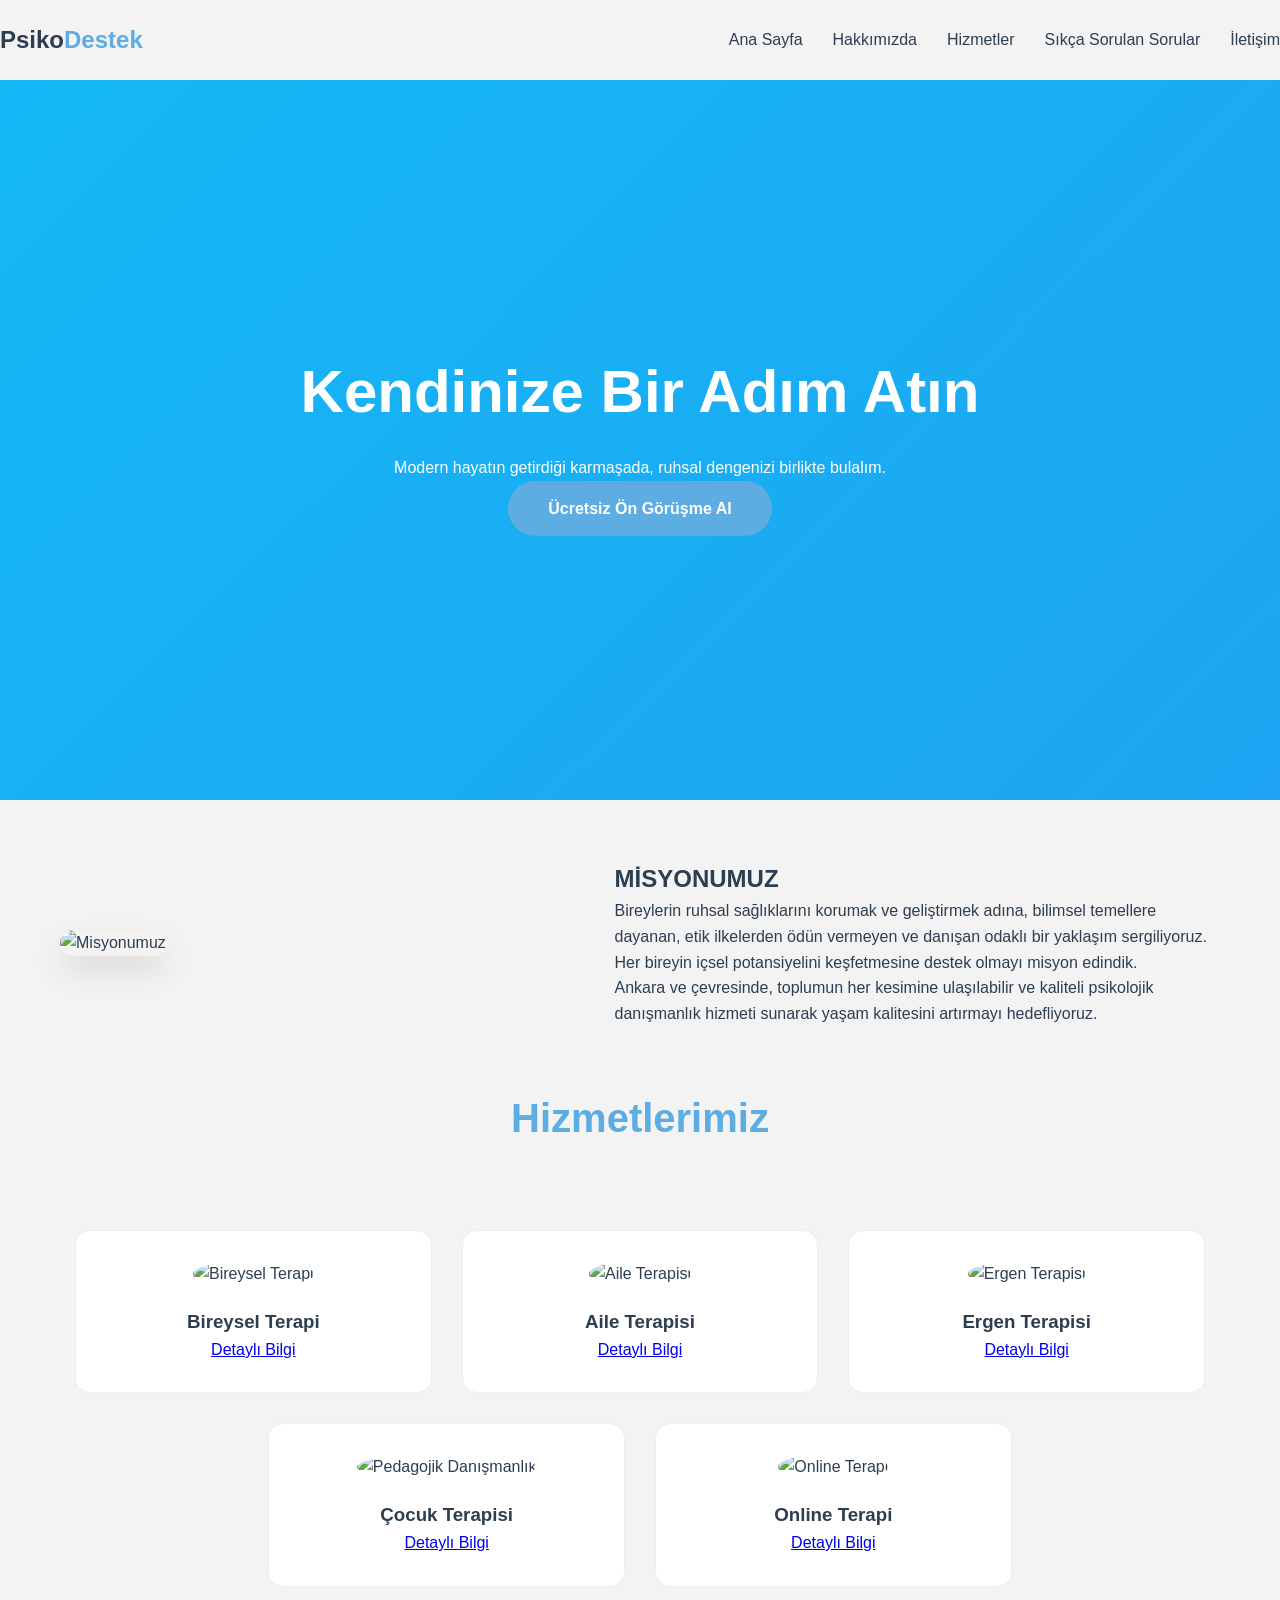
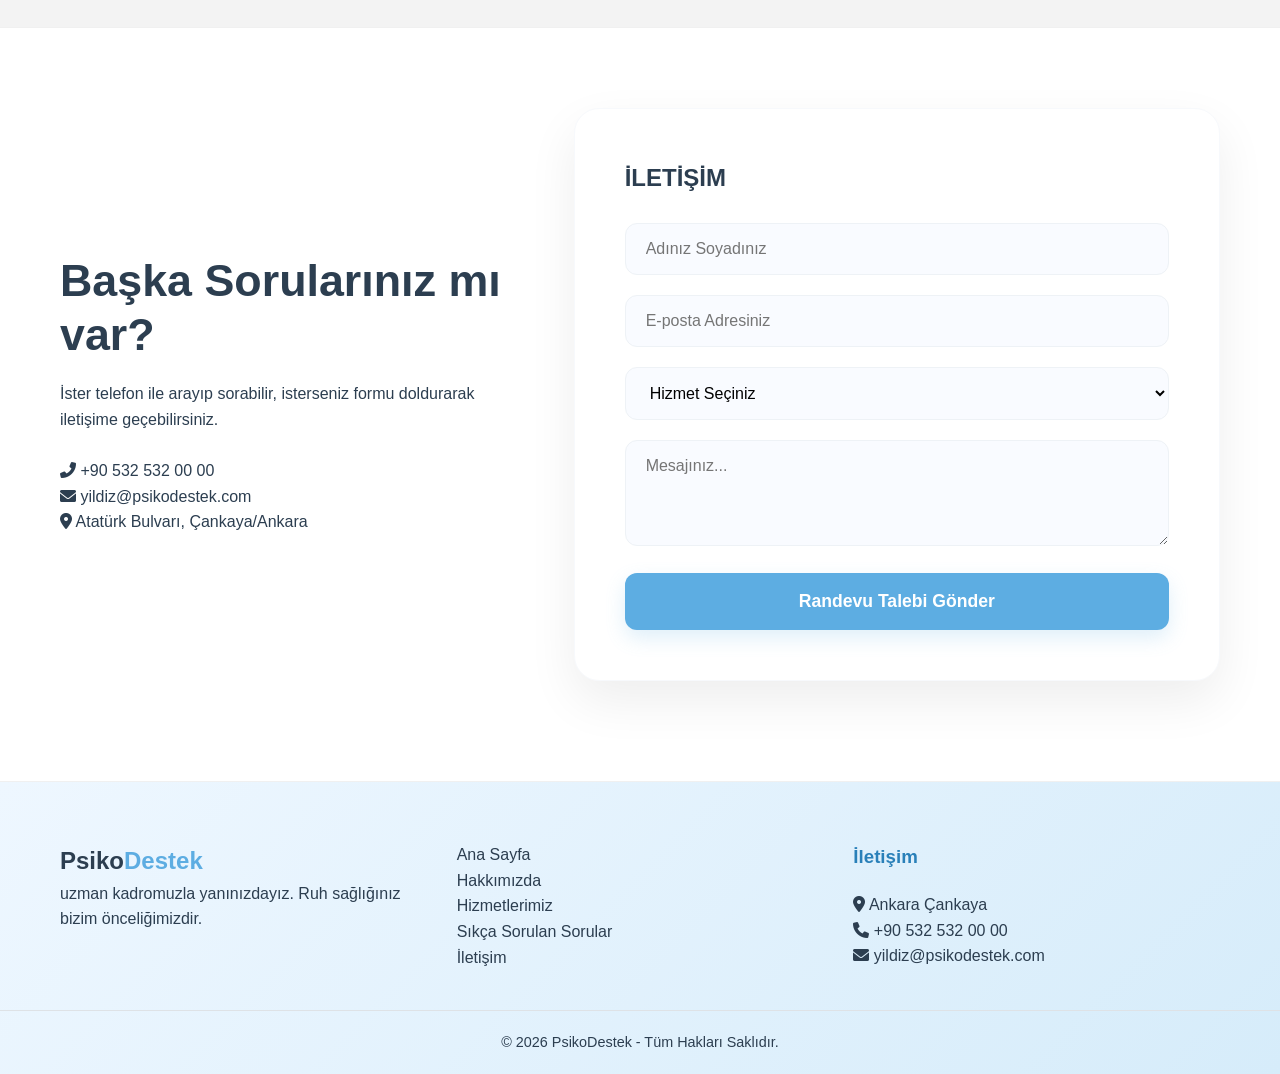
==== index.html @ 48d5ff71 "Add files via upload" ====
<!DOCTYPE html>
<html lang="tr">
<head>
    <meta charset="UTF-8">
    <meta name="viewport" content="width=device-width, initial-scale=1.0">
    <title>YILDIZ PSİKOLOG | PsikoDestek</title>
    
    <link rel="stylesheet" href="style.css">
    
    <link href="https://fonts.googleapis.com/css2?family=Poppins:wght@300;400;600&display=swap" rel="stylesheet">
    <link rel="stylesheet" href="https://cdnjs.cloudflare.com/ajax/libs/font-awesome/6.0.0/css/all.min.css">
</head>
<body>

    <!-- Navigasyon: Rehberdeki "Kullanılabilirlik" için net menü -->
    <header>
       <nav class="navbar">
    <div class="logo">Psiko<span>Destek</span></div>
    
    <ul class="nav-links">
        <li><a href="index.html">Ana Sayfa</a></li>
        <li><a href="hakkimizda.html">Hakkımızda</a></li>
        <li><a href="hizmetler.html">Hizmetler</a></li>
        <li><a href="sikcasorulansorular.html">Sıkça Sorulan Sorular</a></li>
        <li><a href="iletisim.html">İletişim</a></li>
    </ul>
</nav>
    </header>

    <main>
        <!-- Hero Section: Ana mesajın verildiği bölüm -->
        <section id="anasayfa" class="hero">
            <div class="hero-content">
                <h1>Kendinize Bir Adım Atın</h1>
                <p>Modern hayatın getirdiği karmaşada, ruhsal dengenizi birlikte bulalım.</p>
                <a href="javascript:void(0)" onclick="document.querySelector('.footer-ustu-iletisim').scrollIntoView({behavior: 'smooth'})" class="cta-button">Ücretsiz Ön Görüşme Al</a>
            </div>
        </section>
    </main>

    <!-- Misyonumuz Bölümü: Bilgi verme ve güven oluşturma amaçlı -->
<section id="misyonumuz" class="container">
    <div class="yan-yana-bolum">
        <div class="resim-alani">
            <img src="assets/img/misyon.jpg.jpeg" alt="Misyonumuz" class="service-img">
        </div>
        <div class="metin-alani">
            <h2>MİSYONUMUZ</h2>
            <p>
                Bireylerin ruhsal sağlıklarını korumak ve geliştirmek adına, bilimsel temellere dayanan, 
                etik ilkelerden ödün vermeyen ve danışan odaklı bir yaklaşım sergiliyoruz. 
                Her bireyin içsel potansiyelini keşfetmesine destek olmayı misyon edindik.
            </p>
            <p>
                Ankara ve çevresinde, toplumun her kesimine ulaşılabilir ve kaliteli 
                psikolojik danışmanlık hizmeti sunarak yaşam kalitesini artırmayı hedefliyoruz.
            </p>
        </div>
    </div>
</section>




<section id="hizmetler-onizleme" class="container">
    <h2 class="section-title">Hizmetlerimiz</h2>
    <div class="services-grid">
        
        <div class="service-card-small">
            <img src="assets/img/bireyselterapi.jpg.jpeg" alt="Bireysel Terapi">
            <h3>Bireysel Terapi</h3>
            <a href="hizmetler.html#bireysel" class="btn-detay">Detaylı Bilgi</a>
        </div>

        <div class="service-card-small">
            <img src="assets/img/aileterapisi.jpg.jpeg" alt="Aile Terapisi">
            <h3>Aile Terapisi</h3>
            <a href="hizmetler.html#aile" class="btn-detay">Detaylı Bilgi</a>
        </div>

        <div class="service-card-small">
            <img src="assets/img/ergenterapisi.jpg.jpeg" alt="Ergen Terapisi">
            <h3>Ergen Terapisi</h3>
            <a href="hizmetler.html#ergen" class="btn-detay">Detaylı Bilgi</a>
        </div>

        <div class="service-card-small">
            <img src="assets/img/pedagodanisman.jpg.jpeg" alt="Pedagojik Danışmanlık">
            <h3>Çocuk Terapisi</h3>
            <a href="hizmetler.html#pedago" class="btn-detay">Detaylı Bilgi</a>
        </div>

        <div class="service-card-small">
            <img src="assets/img/onlinedanisman.jpg.jpeg" alt="Online Terapi">
            <h3>Online Terapi</h3>
            <a href="hizmetler.html#online" class="btn-detay">Detaylı Bilgi</a>
        </div>

    </div>
</section>


<section class="footer-ustu-iletisim">
    <div class="container flex-container">
        
        <div class="iletisim-yazi">
            <h2>Başka Sorularınız mı var?</h2>
            <p>İster telefon ile arayıp sorabilir, isterseniz formu doldurarak iletişime geçebilirsiniz.</p>
            <br>
            
            <div class="kisa-bilgi">
                <p><i class="fas fa-phone-alt"></i> +90 532 532 00 00</p>
                <p><i class="fas fa-envelope"></i> yildiz@psikodestek.com</p>
                <p><i class="fas fa-map-marker-alt"></i> Atatürk Bulvarı, Çankaya/Ankara</p>
            </div>
        </div>

        
        <div class="iletisim-form-kutusu">
            <form id="appointment-form">
                <h1>İLETİŞİM</h1>
                <br>
                <div class="form-row">
                    <input type="text" placeholder="Adınız Soyadınız" required>
                </div>
                <div class="form-row">
                    <input type="email" placeholder="E-posta Adresiniz" required>
                </div>
                <div class="form-row">
                   
                    <select>
                        <option value="">Hizmet Seçiniz</option>
                        <option value="bireysel">Bireysel Terapi</option>
                        <option value="aile">Aile ve Çift Terapisi</option>
                        <option value="aile">Ergen Terapisi</option>
                        <option value="aile">Çocuk Terapisi</option>
                        <option value="aile">Online Terapi</option>
                    </select>
                </div>
                <div class="form-row">
                    <textarea rows="4" placeholder="Mesajınız..."></textarea>
                </div>
                <button type="submit" class="btn-premium">Randevu Talebi Gönder</button>
            </form>
        </div>

    </div>
</section>



        

    <script src="script.js"></script>


    <footer>
    <div class="footer-container container">
        <div class="footer-box">
            <div class="logo">Psiko<span>Destek</span></div>
            <p> uzman kadromuzla yanınızdayız. Ruh sağlığınız bizim önceliğimizdir.</p>
        </div>

        <div class="footer-box">
            
            <ul>
                <li><a href="index.html">Ana Sayfa</a></li>
                <li><a href="hakkimizda.html">Hakkımızda</a></li>
                <li><a href="hizmetler.html">Hizmetlerimiz</a></li>
                <li><a href="sikcasorulansorular.html">Sıkça Sorulan Sorular</a></li>
                <li><a href="iletisim.html">İletişim</a></li>
            </ul>
        </div>

        <div class="footer-box">
            <h3>İletişim</h3>
            <p><i class="fas fa-map-marker-alt"></i> Ankara Çankaya</p>
            <p><i class="fas fa-phone"></i> +90 532 532 00 00</p>
            <p><i class="fas fa-envelope"></i> yildiz@psikodestek.com</p>
        </div>
    </div>
    
    <div class="footer-bottom">
        <p>&copy; 2026 PsikoDestek - Tüm Hakları Saklıdır.</p>
    </div>
</footer>




<script>
document.getElementById('appointment-form').addEventListener('submit', function(e) {
    e.preventDefault(); // Sayfanın yenilenmesini engeller

    // Formun olduğu kutuyu seçiyoruz
    const formContainer = document.querySelector('.iletisim-form-kutusu');
    
    // Formun içeriğini temizleyip başarı mesajını yazıyoruz
    formContainer.innerHTML = `
        <div style="text-align: center; padding: 40px 20px;">
            <div style="font-size: 50px; color: #5dade2; margin-bottom: 20px;">
                <i class="fas fa-check-circle"></i>
            </div>
            <h3 style="color: #2c3e50; margin-bottom: 15px;">Mesajınız Başarıyla Alındı!</h3>
            <p style="color: #7f8c8d; line-height: 1.6;">
                Bize ulaştığınız için teşekkür ederiz. Uzman ekibimiz mesajınızı inceleyip en kısa sürede size geri dönüş sağlayacaktır.
            </p>
            <button onclick="location.reload()" style="margin-top: 25px; background: none; border: 1px solid #5dade2; color: #5dade2; padding: 10px 20px; border-radius: 8px; cursor: pointer;">
                Yeni Mesaj Gönder
            </button>
        </div>
    `;
});
</script>


<script src="assets/js/script.js"></script>




</body>
</html>
---- style.css ----
/* --- 1. DEĞİŞKENLER VE TEMEL AYARLAR --- */
:root {
    --ana-renk: #5dade2;       /* Güven veren mavi */
    --ana-renk-koyu: #2980b9;
    --koyu-metin: #2c3e50;     /* Kurumsal lacivert */
    --gri-metin: #7f8c8d;      /* Yumuşak gri */
    --arka-plan: #f8fbff;
    --beyaz: #ffffff;
    --gecis: all 0.3s ease;
    --shadow: 0 10px 20px rgba(0,0,0,0.05);
}

* {
    margin: 0;
    padding: 0;
    box-sizing: border-box;
}

html {
    scroll-behavior: smooth;
}

body {
    font-family: 'Poppins', sans-serif;
    line-height: 1.6;
    color: var(--koyu-metin);
    background-color: var(--arka-plan);
}

.container {
    max-width: 1200px;
    margin: 0 auto;
    padding: 0 20px;
}

section {
    padding: 80px 0;
}

h2.section-title {
    text-align: center;
    font-size: 2.5rem;
    margin-bottom: 40px;
    color: var(--ana-renk);
}

/* --- 2. NAVİGASYON --- */
header {
    background: var(--beyaz);
    box-shadow: 0 2px 10px rgba(0,0,0,0.1);
    position: sticky;
    top: 0;
    z-index: 1000;
}

.navbar {
    display: flex;
    justify-content: space-between;
    align-items: center;
    height: 80px;
}

.logo {
    font-size: 1.5rem;
    font-weight: 700;
    text-decoration: none;
    color: var(--koyu-metin);
}

.logo span { color: var(--ana-renk); }

.nav-links {
    display: flex;
    list-style: none;
    gap: 30px;
}

.nav-links a {
    text-decoration: none;
    color: var(--koyu-metin);
    font-weight: 500;
    transition: var(--gecis);
}

.nav-links a:hover { color: var(--ana-renk); }

/* --- 3. HERO VE BUTONLAR --- */
.hero {
    height: 80vh;
    display: flex;
    align-items: center;
    justify-content: center;
    text-align: center;
    background: linear-gradient(135deg, #eef7ff 0%, #d6ecfa 100%);
}

.hero h1 { font-size: 3.5rem; margin-bottom: 20px; }

.cta-button, .btn-submit, .btn-send, .btn-gonder {
    display: inline-block;
    padding: 15px 40px;
    background: var(--ana-renk);
    color: var(--beyaz);
    text-decoration: none;
    border: none;
    border-radius: 50px;
    font-weight: 600;
    cursor: pointer;
    transition: var(--gecis);
    text-align: center;
}

.cta-button:hover, .btn-gonder:hover {
    background: var(--ana-renk-koyu);
    transform: translateY(-3px);
    box-shadow: 0 5px 15px rgba(93, 173, 226, 0.4);
}

/* --- 4. YAN YANA BÖLÜMLER (MISYON/HAKKIMIZDA) --- */
.yan-yana-bolum {
    display: flex;
    align-items: center;
    gap: 50px;
    padding: 60px 0;
}

.resim-alani, .hizmet-resim { flex: 1; }

.resim-alani img, .hizmet-resim img {
    width: 100%;
    height: 400px;
    object-fit: cover;
    border-radius: 20px;
    box-shadow: 0 15px 30px rgba(0,0,0,0.1);
}

.metin-alani, .hizmet-yazi { flex: 1.2; }

/* --- 5. HİZMETLER (GRID VE KARTLAR) --- */
.services-grid {
    display: flex;
    flex-wrap: wrap;
    justify-content: center;
    gap: 30px;
    padding: 40px 0;
}

.service-card-small {
    flex: 0 1 calc(33.333% - 30px);
    min-width: 280px;
    background: var(--beyaz);
    padding: 30px;
    border-radius: 15px;
    text-align: center;
    transition: var(--gecis);
    border: 1px solid #eee;
}

.service-card-small:hover {
    transform: translateY(-10px);
    box-shadow: var(--shadow);
}

.service-card-small img {
    width: 100px;
    height: 100px;
    object-fit: cover;
    border-radius: 50%;
    margin-bottom: 20px;
}

/* Hizmet Detay (Zig-Zag) */
.hizmet-detay-kart {
    display: flex;
    align-items: center;
    gap: 60px;
    min-height: 60vh;
    padding: 60px;
    background: var(--beyaz);
    border-radius: 30px;
    margin-bottom: 40px;
}

.hizmet-detay-kart.ters { flex-direction: row-reverse; }

.hizmet-detay-kart:target {
    border: 2px solid var(--ana-renk);
    background-color: #f0faff;
    transform: scale(1.01);
}

/* --- 6. İLETİŞİM VE FOOTER ÜSTÜ TASARIMI --- */

/* A - İletişim Sayfası İçin Genel Ayarlar (Haritalı Bölüm) */
.iletisim-grid {
    display: flex;
    gap: 50px;
    margin-top: 40px;
    align-items: flex-start;
}

.bilgi-kart {
    background: #fdfdfd;
    padding: 30px;
    border-radius: 15px;
    margin-bottom: 25px;
    border-left: 5px solid var(--ana-renk);
    box-shadow: 0 4px 10px rgba(0,0,0,0.03);
}

/* B - ANA SAYFA: FOOTER ÜSTÜ PROFESYONEL YAPI (HARİTASIZ) */
.footer-ustu-iletisim {
    padding: 100px 0;
    background-color: #ffffff;
    border-top: 1px solid #f0f0f0;
}

/* Yan yana gelmeyi zorlayan ana kapsayıcı */
.flex-container {
    display: flex !important;
    flex-direction: row !important;
    justify-content: space-between;
    align-items: center;
    gap: 60px;
}

.iletisim-yazi {
    flex: 1;
    max-width: 45%;
}

.iletisim-yazi h2 {
    text-align: left;
    font-size: 2.8rem;
    line-height: 1.2;
    color: var(--koyu-metin);
    margin-bottom: 20px;
}

.iletisim-form-kutusu {
    flex: 1.2;
    background: #ffffff;
    padding: 50px; /* Alan kaplaması için artırdık */
    border-radius: 25px;
    box-shadow: 0 20px 50px rgba(0,0,0,0.07);
    border: 1px solid #f7f9fc;
}

/* Form Elemanları (Hem ana sayfa hem iletişim sayfası için ortak) */
.form-row, .form-grup {
    margin-bottom: 20px;
}

input, textarea, select {
    width: 100%;
    padding: 15px;
    border: 1.5px solid #eef2f6;
    border-radius: 12px;
    background-color: #f9fbfe;
    font-family: inherit;
    font-size: 1rem;
    transition: var(--gecis);
}

input:focus, textarea:focus, select:focus {
    border-color: var(--ana-renk);
    background-color: #fff;
    outline: none;
    box-shadow: 0 5px 15px rgba(93, 173, 226, 0.1);
}

/* Butonun Güçlü Hali */
.btn-premium, .btn-gonder, .btn-submit {
    width: 100%;
    padding: 18px;
    background: var(--ana-renk);
    color: white;
    border: none;
    border-radius: 12px;
    font-weight: 700;
    font-size: 1.1rem;
    cursor: pointer;
    transition: 0.3s;
    box-shadow: 0 8px 20px rgba(93, 173, 226, 0.2);
}

.btn-premium:hover {
    background: var(--ana-renk-koyu);
    transform: translateY(-3px);
}

/* MOBİL AYARI: Sadece 768px altında alt alta düşsün */
@media (max-width: 992px) {
    .flex-container {
        flex-direction: column !important;
        text-align: center;
    }
    .iletisim-yazi, .iletisim-form-kutusu {
        max-width: 100%;
    }
    .iletisim-yazi h2 {
        text-align: center;
    }
}

/* --- 7. AKORDİYON (SSS) --- */
.accordion-item { border-bottom: 1px solid #eee; }

.accordion-header {
    width: 100%;
    padding: 20px;
    background: none;
    border: none;
    display: flex;
    justify-content: space-between;
    cursor: pointer;
    font-weight: 600;
}

.accordion-item.active .accordion-header { color: var(--ana-renk); }

.accordion-content {
    max-height: 0;
    overflow: hidden;
    transition: max-height 0.3s ease;
}

.accordion-item.active .accordion-content { max-height: 200px; padding: 10px 20px 20px; }

/* --- 8. FOOTER --- */
footer {
    background: linear-gradient(135deg, #eef7ff 0%, #d6ecfa 100%);
    padding: 60px 0 20px;
    margin-top: 60px;
    border-top: 1px solid #dee2e6;
}

.footer-container {
    display: flex;
    justify-content: space-between;
    flex-wrap: wrap;
    gap: 30px;
}

.footer-box { flex: 1; min-width: 250px; }

.footer-box h3 { margin-bottom: 20px; color: var(--ana-renk-koyu); }

.footer-box ul { list-style: none; }

.footer-box ul li a {
    text-decoration: none;
    color: var(--koyu-metin);
    transition: var(--gecis);
}

.footer-box ul li a:hover { color: var(--ana-renk); padding-left: 5px; }

.footer-bottom {
    text-align: center;
    margin-top: 40px;
    padding-top: 20px;
    border-top: 1px solid #dee2e6;
    font-size: 0.9rem;
}

/* --- 9. RESPONSIVE (MOBIL) --- */
@media (max-width: 992px) {
    .service-card-small { flex: 0 1 calc(50% - 30px); }
}

@media (max-width: 768px) {
    .navbar, .yan-yana-bolum, .hizmet-detay-kart, .iletisim-grid, .footer-container {
        flex-direction: column;
        text-align: center;
    }
    .hero h1 { font-size: 2.5rem; }
    .service-card-small { flex: 0 1 100%; }
    .hizmet-detay-kart.ters { flex-direction: column; }
}

/* --- PROFESYONEL RANDEVU FORMU (AKSIYON KATMANI) --- */
.contact-form-container {
    flex: 1.2; /* Formun kapladığı alanı biraz daha artırdık */
    background: #ffffff;
    padding: 50px; /* İç boşluğu artırarak daha ferah yaptık */
    border-radius: 25px;
    box-shadow: 0 20px 40px rgba(0,0,0,0.06); /* Modern ve yumuşak gölge */
    border: 1px solid #f1f4f8;
}

#appointment-form .form-group {
    margin-bottom: 25px; /* Elemanlar arası boşluğu artırdık */
}

#appointment-form label {
    display: block;
    margin-bottom: 10px;
    font-weight: 600;
    color: var(--koyu-metin);
    font-size: 0.95rem;
}

#appointment-form input, 
#appointment-form select, 
#appointment-form textarea {
    width: 100%;
    padding: 16px 20px; /* Daha yüksek ve geniş giriş alanları */
    border: 1.5px solid #eef2f6;
    background-color: #f9fbff; /* Hafif bir mavi-beyaz tonu */
    border-radius: 12px;
    font-family: inherit;
    font-size: 1rem;
    transition: all 0.3s ease;
}

#appointment-form input:focus, 
#appointment-form select:focus, 
#appointment-form textarea:focus {
    border-color: var(--ana-renk);
    background-color: #ffffff;
    box-shadow: 0 5px 15px rgba(93, 173, 226, 0.1);
    outline: none;
}

.iletisim-kapsayici {
    display: flex;          /* İçindekileri yan yana getirir */
    justify-content: space-between; /* Birini en sola, diğerini en sağa iter */
    align-items: flex-start; /* Yukarıdan hizalar */
    gap: 50px;              /* Aralarına biraz nefes alacak boşluk koyar */
    width: 100%;            /* Tüm alanı kapla der */
}

.sol-bilgiler {
    flex: 1;                /* Alanın bir kısmını kaplar */
}

.sag-form {
    flex: 1.5;              /* Formun sağda daha geniş ve baskın durmasını sağlar */
}

/* Telefonlarda bozulmasın diye (Responsive) */
@media (max-width: 768px) {
    .iletisim-kapsayici {
        flex-direction: column; /* Mobilde tekrar alt alta gelirler */
    }
}
*{
    margin:0;
    padding:0;
    box-sizing:border-box;
}

body{
    font-family:'Segoe UI', sans-serif;
    background:#f3f3f3;
}

/* HERO */

.hero{
    background: linear-gradient(135deg,#14b8f5,#1ea4f2);
    color:white;
    padding:80px 60px;
}

.hero h1{
    font-size:60px;
    margin-bottom:15px;
}

.breadcrumb{
    font-size:24px;
}

/* FAQ */

.faq-container{
    width:90%;
    max-width:1200px;
    margin:70px auto;
}

.faq-item{
    border-bottom:1px solid #d9d9d9;
    background:#f8fbff;
}

.faq-question{
    width:100%;
    padding:35px 20px;
    border:none;
    background:none;
    display:flex;
    justify-content:space-between;
    align-items:center;
    cursor:pointer;
    font-size:32px;
    transition:0.3s;
}

.faq-question:hover{
    background:#efefef;
}

.icon{
    font-size:50px;
    transition:0.3s;
}

.faq-answer{
    max-height:0;
    overflow:hidden;
    transition:max-height 0.4s ease;
    padding:0 20px;
    background:white;
}

.faq-answer p{
    padding:25px 0;
    font-size:22px;
    line-height:1.7;
    color:#444;
}

/* ACTIVE */

.faq-item.active .faq-answer{
    max-height:300px;
}

.faq-item.active .icon{
    transform:rotate(45deg);
}

/* RESPONSIVE */

@media(max-width:768px){

.hero{
    padding:50px 25px;
}

.hero h1{
    font-size:40px;
}

.breadcrumb{
    font-size:18px;
}

.faq-question{
    font-size:22px;
    padding:25px 10px;
}

.icon{
    font-size:35px;
}

.faq-answer p{
    font-size:18px;
}

}


/* --- İLETİŞİM SAYFASI FORM BOYUTU DÜZELTME --- */

/* Form kutusunun genel genişliğini koruyalım */
.iletisim-form-alani {
    flex: 1.2;
    background: var(--beyaz);
    padding: 40px;
    border-radius: 20px;
    box-shadow: 0 10px 30px rgba(0,0,0,0.05);
}

/* Kutucukların (Input & Textarea) Boyutlarını Eski Haline Getiriyoruz */
.iletisim-formu .form-grup input, 
.iletisim-formu .form-grup textarea {
    width: 100% !important; /* Kısalmayı engellemek için tam genişlik */
    padding: 16px 20px !important; /* İç boşluğu artırarak o dolgun hali geri getiriyoruz */
    font-size: 1rem !important;
    border: 1px solid #e1e8ed !important;
    border-radius: 10px !important;
    background: #f9fbfe !important;
    box-sizing: border-box !important; /* Padding'in kutuyu daraltmasını engeller */
    display: block !important;
    margin-top: 8px !important;
}

/* Mesaj kutusunun yüksekliğini sabitleyelim */
.iletisim-formu .form-grup textarea {
    min-height: 160px !important;
    resize: vertical; /* Sadece dikeyde büyütülebilsin, yapıyı bozmasın */
}

/* Butonun duruşunu eski heybetine getiriyoruz */
.btn-gonder {
    width: 100% !important;
    padding: 18px !important;
    font-size: 1.1rem !important;
    font-weight: 700 !important;
    margin-top: 15px !important;
    border-radius: 10px !important;
    cursor: pointer;
    transition: var(--gecis);
}

/* Başarı mesajı geldiğinde kutunun sönük durmaması için */
.iletisim-form-alani div h2 {
    font-size: 2rem !important;
    margin-top: 10px;
}


/* İçi dolu olan asıl iletişim bölümüne alt boşluk veriyoruz */
.footer-ustu-iletisim {
    padding-top: 80px !important;    /* Üstten ferahlık */
    padding-bottom: 100px !important; /* Footer ile arasını açan asıl yer burası */
    margin-bottom: 0 !important;
}

/* Footer'ın üst kısmına da biraz nefes aldıralım */
footer {
    margin-top: 0 !important;
    border-top: 1px solid #f0f0f0; /* Zarif bir ayırıcı çizgi */
}
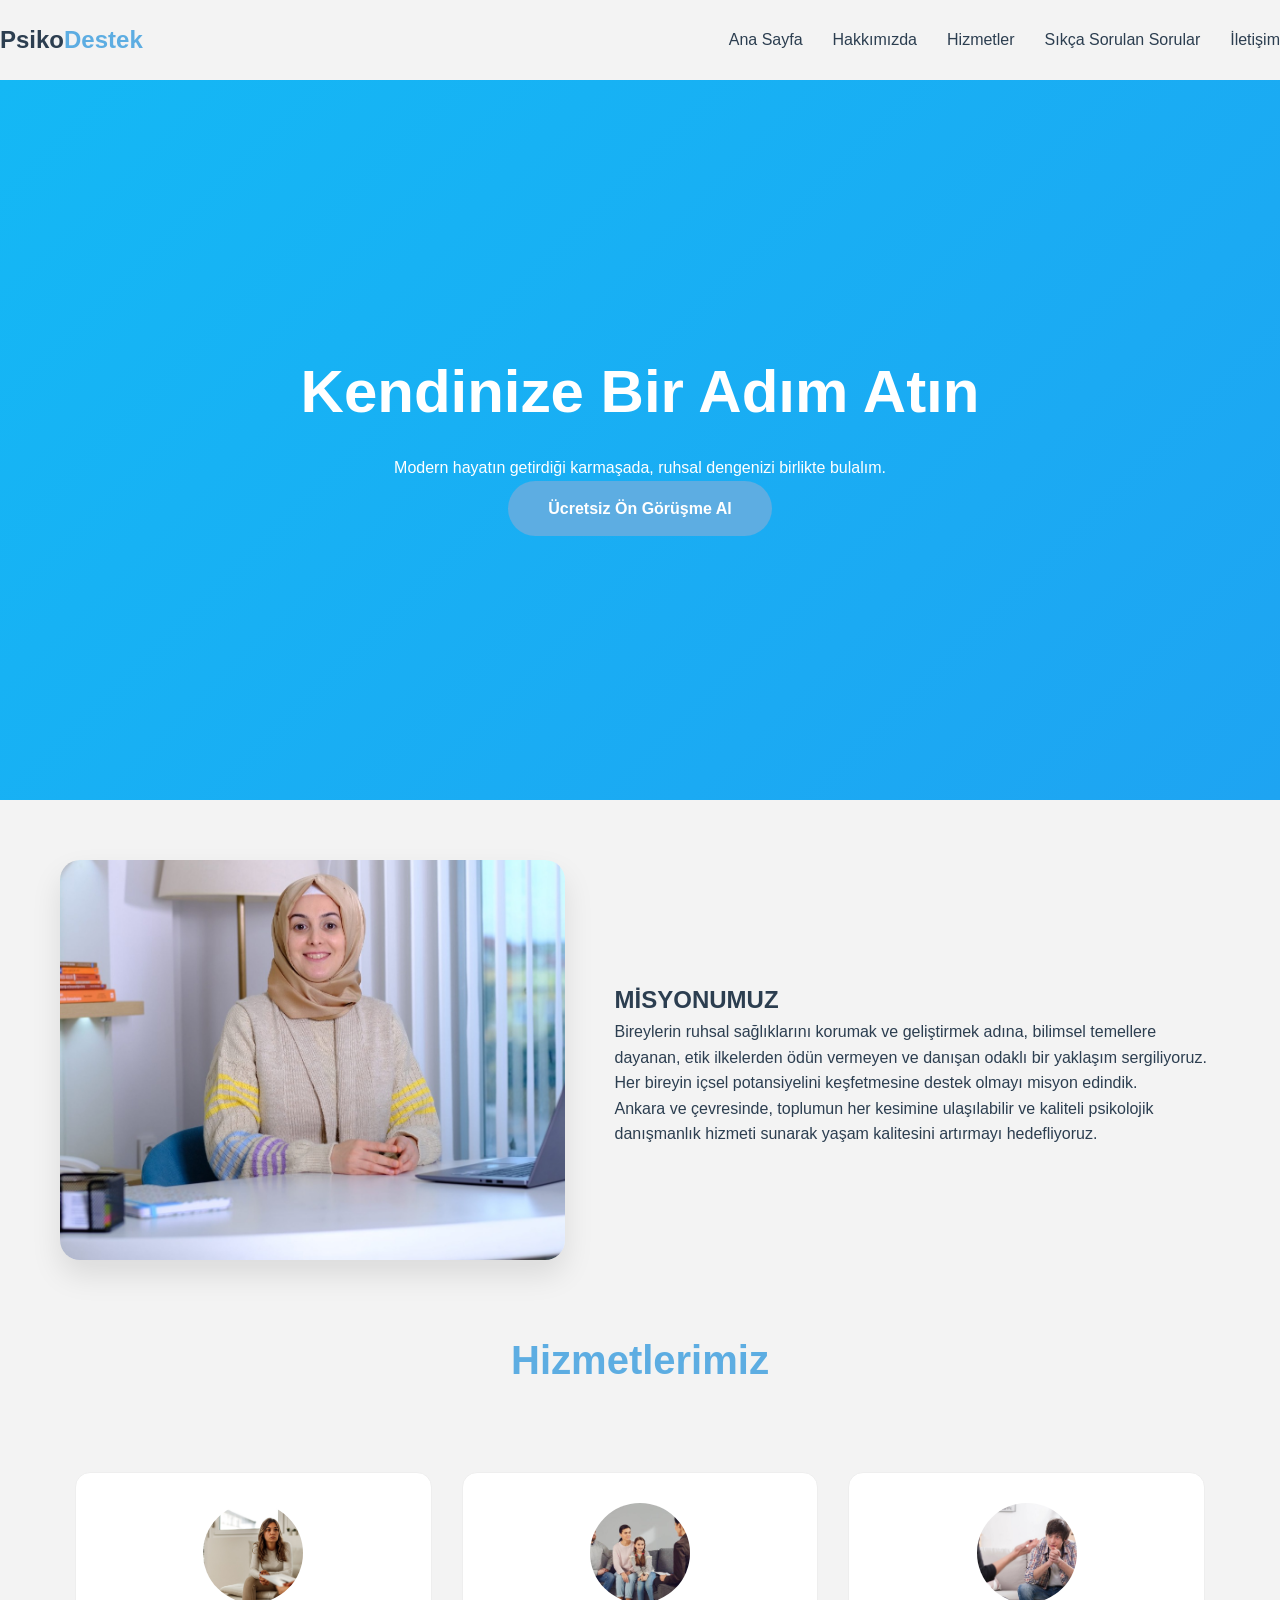
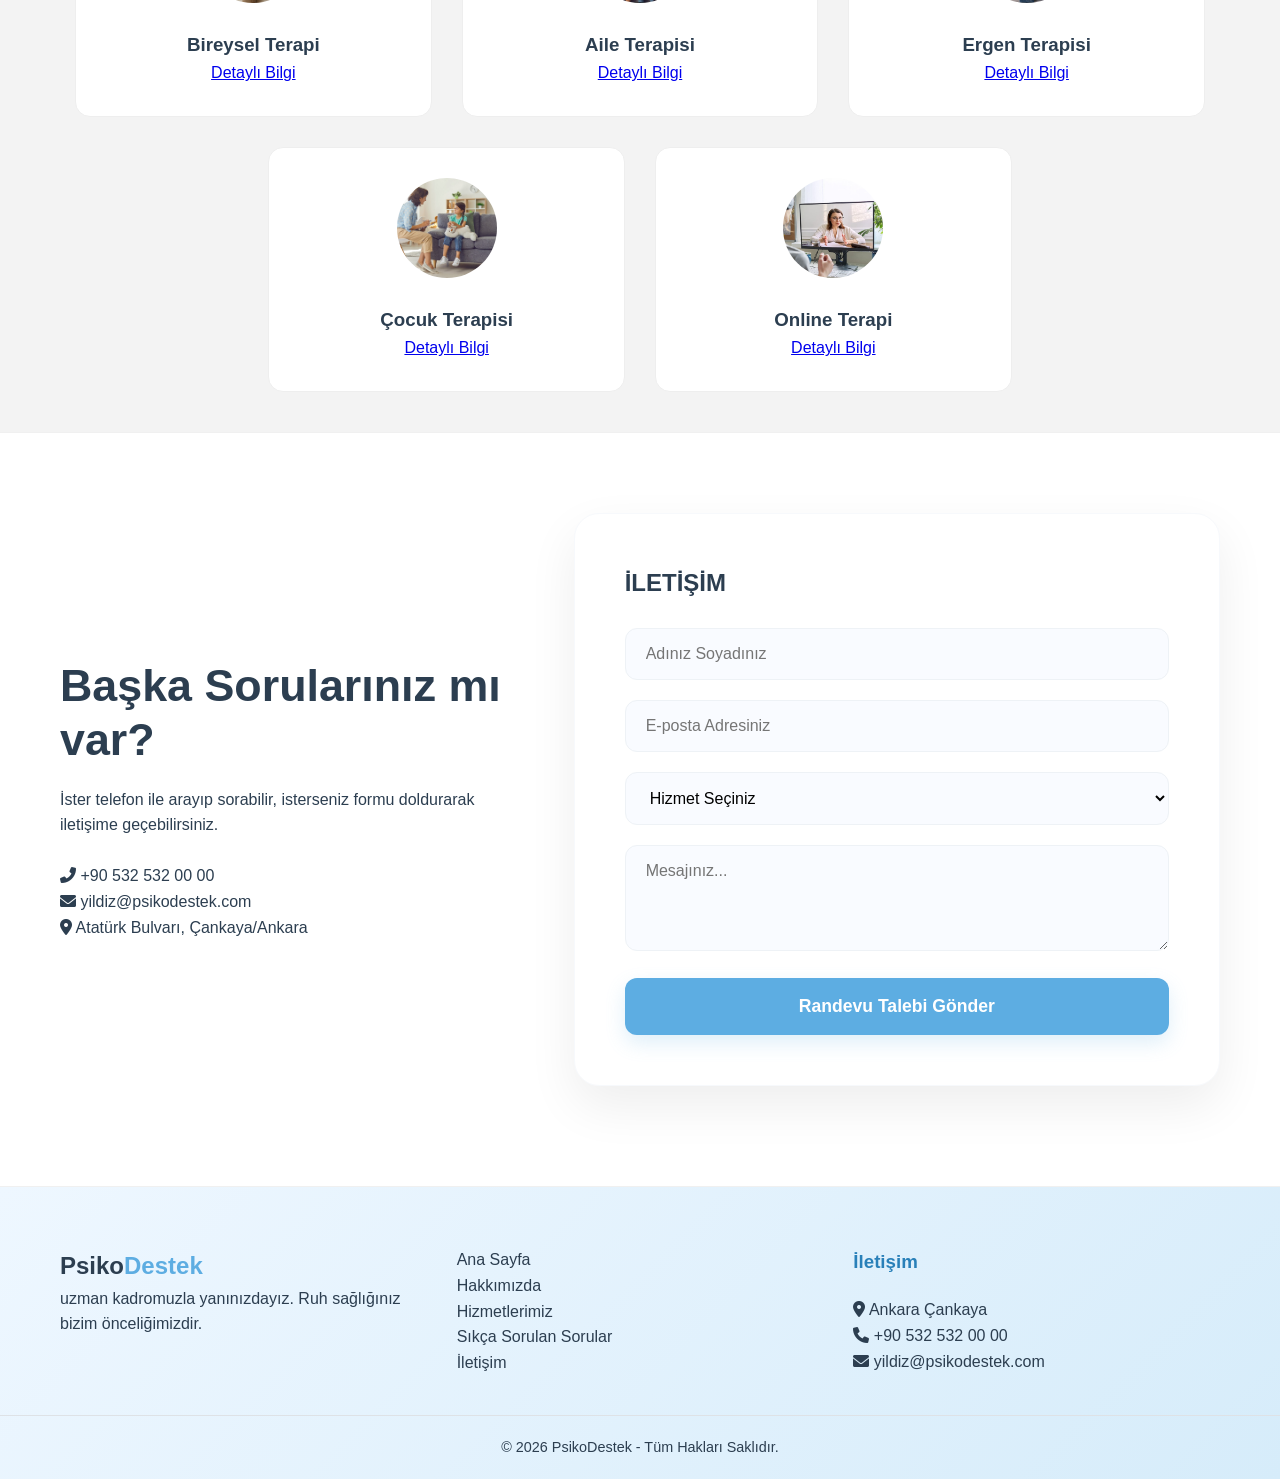
==== commit 4ef75b02: "Add files via upload" ====
--- a/index.html
+++ b/index.html
@@ -1,11 +1,12 @@
 <!DOCTYPE html>
 <html lang="tr">
 <head>
+
     <meta charset="UTF-8">
     <meta name="viewport" content="width=device-width, initial-scale=1.0">
     <title>YILDIZ PSİKOLOG | PsikoDestek</title>
     
-    <link rel="stylesheet" href="style.css">
+    <link rel="stylesheet" href="style.css?v=99">
     
     <link href="https://fonts.googleapis.com/css2?family=Poppins:wght@300;400;600&display=swap" rel="stylesheet">
     <link rel="stylesheet" href="https://cdnjs.cloudflare.com/ajax/libs/font-awesome/6.0.0/css/all.min.css">
--- a/style.css
+++ b/style.css
@@ -628,4 +628,59 @@
     border-top: 1px solid #f0f0f0; /* Zarif bir ayırıcı çizgi */
 }
 
-
+@media (max-width: 768px) {
+    /* 1. Header'ı dikey yapıp beyaz alanın içinde tutalım */
+    header {
+        flex-direction: column; 
+        padding: 10px;
+        background-color: white; 
+        position: relative;
+        z-index: 1000;
+    }
+
+    /* 2. Menü kısmını dikey ve hizalı yapalım */
+    nav ul {
+        flex-direction: column;
+        text-align: center;
+        padding: 0;
+        width: 100%;
+        margin-top: 10px;
+    }
+
+    nav ul li {
+        margin: 8px 0; /* Araları biraz daha daralttık ki çok yer kaplamasın */
+    }
+
+    /* Menü yazılarını mavi yapalım ki beyaz üstünde net görünsün */
+    nav ul li a {
+        color: #14b8f5;
+    }
+
+    /* 3. Yazı boyutları (Senin mevcut ayarların, bunlar kalsın) */
+    body {
+        font-size: 16px;
+    }
+
+    h1 {
+        font-size: 24px;
+        margin-top: 20px; /* Üstten biraz boşluk ki menüye değmesin */
+    }
+
+    h2 {
+        font-size: 20px;
+    }
+
+    /* 4. Resimlerin ekrana tam sığmasını sağlayalım */
+    img {
+        max-width: 100%;
+        height: auto;
+    }
+
+    .hero {
+    height: auto !important; /* Mavi alanın boyunu sabitleme, içeriğe göre uzasın */
+    padding-top: 100px !important; /* Menü dikey olduğu için yazıların üstüne binmesin */
+    min-height: 400px;
+}
+}
+
+
